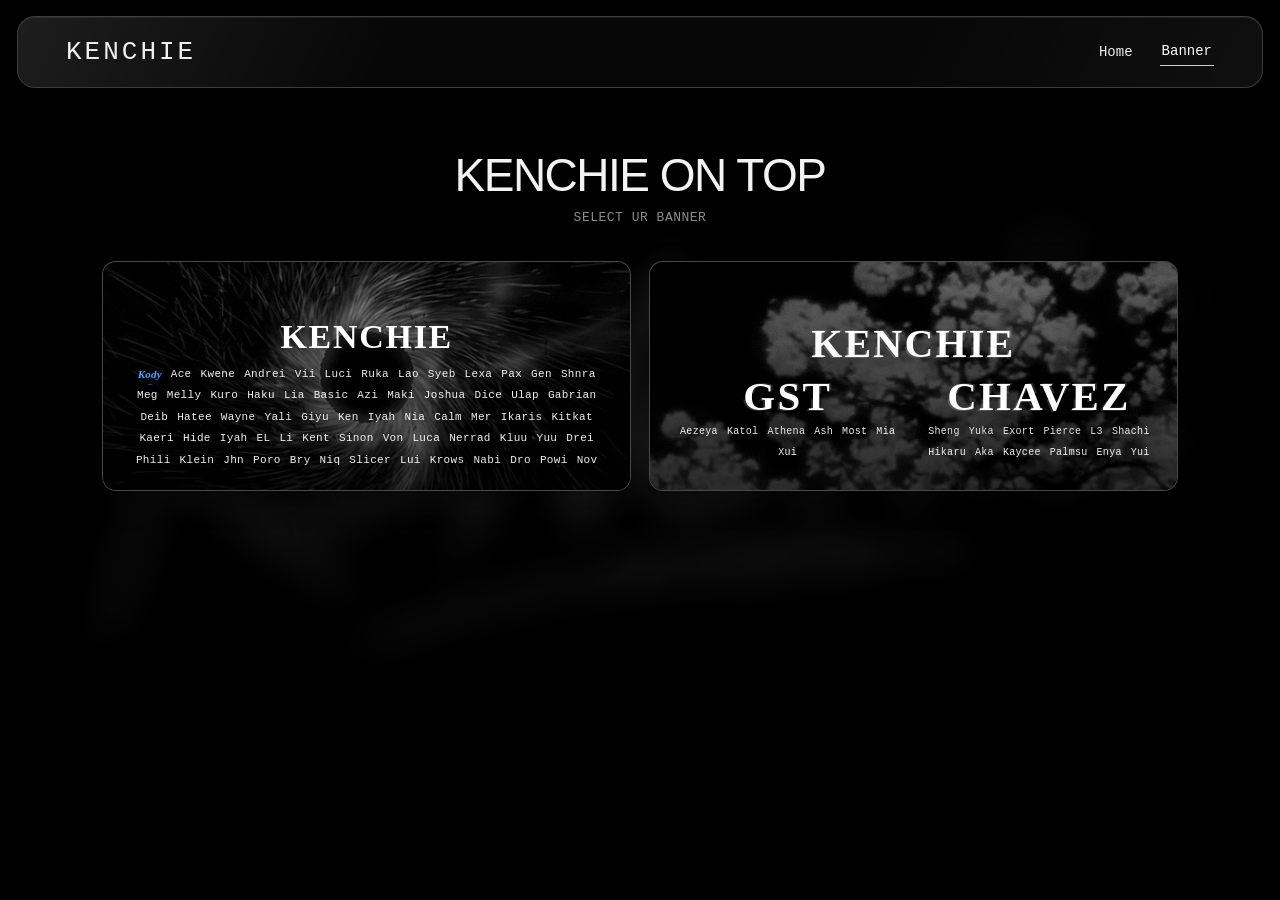
==== banner.html @ 235cf50a "Add files via upload" ====
<!DOCTYPE html>
<html lang="en">
<head>
    <link rel="icon" type="image/png" href="BBG/LOGOKENCHIE.png?v=1">
    <meta charset="UTF-8">
    <meta name="viewport" content="width=device-width, initial-scale=1.0">
    <title>Members — KENCHIE</title>
    <link rel="stylesheet" href="banner.css">
</head>
<body>
    <div class="backdrop" aria-hidden="true"></div>
    <div class="member-backdrop" aria-hidden="true"></div>
    <div class="vignette" aria-hidden="true"></div>

    <nav class="nav">
        <a class="brand" href="/home">KENCHIE</a>
        <div class="links">
            <a href="/home">Home</a>
            <a class="active" href="/banner">Banner</a>
        </div>
    </nav>

    <audio id="kenchieMusic" preload="auto" loop></audio>

    <main>
        <header class="page-heading">
            <h1>KENCHIE ON TOP</h1>
            <p>SELECT UR BANNER</p>
        </header>

        <section class="member-grid" aria-label="Members">
            <article class="member-card">
                <div class="member-thumb" aria-hidden="true"></div>
                <div class="member-bg" style="background-image:url('BACKGROUND GIF OF MEMBERS/card1.gif')"></div>
                <div class="member-overlay"></div>
                <div class="member-content">
                    <h2 class="kenchie-title" data-text="KENCHIE">KENCHIE</h2>
                    <div class="member-names" aria-label="KENCHIE members">
                        <span class="kody-name">Kody</span><span>Ace</span><span>Kwene</span><span>Andrei</span><span>Vii</span><span>Luci</span><span>Ruka</span><span>Lao</span><span>Syeb</span><span>Lexa</span><span>Pax</span><span>Gen</span><span>Shnra</span><span>Meg</span><span>Melly</span><span>Kuro</span><span>Haku</span><span>Lia</span><span>Basic</span><span>Azi</span><span>Maki</span><span>Joshua</span><span>Dice</span><span>Ulap</span><span>Gabrian</span><span>Deib</span><span>Hatee</span><span>Wayne</span><span>Yali</span><span>Giyu</span><span>Ken</span><span>Iyah</span><span>Nia</span><span>Calm</span><span>Mer</span><span>Ikaris</span><span>Kitkat</span><span>Kaeri</span><span>Hide</span><span>Iyah</span><span>EL</span><span>Li</span><span>Kent</span><span>Sinon</span><span>Von</span><span>Luca</span><span>Nerrad</span><span>Kluu</span><span>Yuu</span><span>Drei</span><span>Phili</span><span>Klein</span><span>Jhn </span><span>Poro</span><span>Bry</span><span>Niq</span><span>Slicer</span><span>Lui</span><span>Krows</span><span>Nabi</span><span>Dro</span><span>Powi</span><span>Nov</span>
                    </div>
                </div>
            </article>

            <article class="member-card member-card-chavez">
                <div class="member-thumb" aria-hidden="true"></div>
                <div class="member-bg" style="background-image:url('BACKGROUND GIF OF MEMBERS/card2.gif')"></div>
                <div class="member-overlay"></div>
                <div class="member-content dual-group-content">
                    <h2 class="card-two-title" data-text="KENCHIE">KENCHIE</h2>
                    <div class="group-row">
                        <div class="name-group">
                            <h3 class="group-title" data-text="GST">GST</h3>
                            <div class="member-names" aria-label="GST members">
                                <span>Aezeya</span><span>Katol</span><span>Athena</span><span>Ash</span><span>Most</span><span>Mia</span><span>Xui</span>
                            </div>
                        </div>
                        <div class="name-group chavez-group">
                            <h3 class="group-title" data-text="CHAVEZ">CHAVEZ</h3>
                            <div class="member-names" aria-label="CHAVEZ members">
                                <span>Sheng</span><span>Yuka</span><span>Exort</span><span>Pierce</span><span>L3</span><span>Shachi</span><span>Hikaru</span><span>Aka</span><span>Kaycee</span><span>Palmsu</span><span>Enya</span><span>Yui</span>
                            </div>
                        </div>
                    </div>
                </div>
            </article>
        </section>
    </main>

    <script>

        // Basic browser interaction protection
        document.addEventListener("contextmenu", (event) => {
            event.preventDefault();
        }, { passive: false });

        document.addEventListener("selectstart", (event) => {
            event.preventDefault();
        }, { passive: false });

        document.addEventListener("dragstart", (event) => {
            event.preventDefault();
        }, { passive: false });

        document.addEventListener("keydown", (event) => {
            const key = event.key.toLowerCase();

            // F12
            if (key === "f12") {
                event.preventDefault();
                event.stopPropagation();
                return;
            }

            // Ctrl/Cmd + U (view source)
            if ((event.ctrlKey || event.metaKey) && key === "u") {
                event.preventDefault();
                return;
            }

            // Ctrl/Cmd + Shift + I/J/C (DevTools)
            if ((event.ctrlKey || event.metaKey) && event.shiftKey &&
                ["i", "j", "c"].includes(key)) {
                event.preventDefault();
                event.stopPropagation();
                return;
            }

            // Ctrl/Cmd + S (save page)
            if ((event.ctrlKey || event.metaKey) && key === "s") {
                event.preventDefault();
                return;
            }
        }, { capture: true });

        const memberBackdrop = document.querySelector(".member-backdrop");
        const cards = document.querySelectorAll(".member-card");

        document.addEventListener("keydown", (event) => {
            if (event.key === "Escape") {
                cards.forEach(card => card.classList.remove("open"));
                document.body.classList.remove("member-open");
                memberBackdrop.classList.remove("visible");
                const music = document.getElementById('kenchieMusic');
                music.pause();
                music.currentTime = 0;
            }
        });

        cards.forEach(card => {
            const bg = card.querySelector(".member-bg");
            const bgImage = bg ? bg.style.backgroundImage : "";

            card.addEventListener("mouseenter", () => {
                document.body.classList.add("member-open");
                memberBackdrop.style.backgroundImage = bgImage;
                memberBackdrop.classList.add("visible");
                card.classList.add("open");

                const music = document.getElementById('kenchieMusic');
                music.src = card.classList.contains('member-card-chavez') ? 'MUSICS/card2.mp3' : 'MUSICS/card1.mp3';
                music.currentTime = 0;
                music.play().catch(() => {});
            });

            card.addEventListener("mouseleave", () => {
                card.classList.remove("open");
                memberBackdrop.classList.remove("visible");
                document.body.classList.remove("member-open");
                const music = document.getElementById('kenchieMusic');
                music.pause();
                music.currentTime = 0;
            });
        });
    </script>
</body>
</html>
---- banner.css ----
* { box-sizing: border-box; margin: 0; padding: 0; }

html, body {
    min-height: 100%;
    background: #050505;
    color: #f3f3f3;
    font-family: "Courier New", monospace;
}

body {
    min-height: 100vh;
    overflow-x: hidden;
    position: relative;
}

.backdrop {
    position: fixed;
    inset: -5%;
    z-index: 0;
    background: url("BACKGROUNDKENCHIE.jpg") center / cover no-repeat;
    filter: blur(16px) brightness(.22) saturate(.55);
    transform: scale(1.08);
}

.member-backdrop {
    position: fixed;
    inset: 0;
    z-index: 1;
    pointer-events: none;
    opacity: 0;
    background-position: center;
    background-size: cover;
    background-repeat: no-repeat;
    filter: brightness(.45) saturate(.8);
    transform: scale(1.025);
    transition: opacity .55s cubic-bezier(.22,.61,.36,1), transform .8s cubic-bezier(.22,.61,.36,1), filter .7s ease;
}

.member-backdrop::after {
    content: "";
    position: absolute;
    inset: 0;
    background: linear-gradient(180deg, rgba(0,0,0,.38), rgba(0,0,0,.58));
}

.member-backdrop.visible {
    opacity: 1;
    transform: scale(1);
    filter: brightness(.5) saturate(.86);
}

.vignette {
    position: fixed;
    inset: 0;
    z-index: 2;
    pointer-events: none;
    background: radial-gradient(circle at center, rgba(0,0,0,.10), rgba(0,0,0,.72) 86%);
    transition: opacity .45s ease;
}

body.member-open .backdrop {
    opacity: 0;
    transition: opacity .45s ease;
}

body.member-open .vignette {
    background: radial-gradient(circle at center, rgba(0,0,0,.05), rgba(0,0,0,.58) 88%);
}

.nav {
    position: fixed;
    z-index: 1100;
    top: 16px;
    left: 17px;
    right: 17px;
    height: 72px;
    padding: 0 48px;
    display: flex;
    align-items: center;
    justify-content: space-between;
    border: 1px solid rgba(255,255,255,.22);
    border-radius: 18px;
    background: rgba(16,16,16,.48);
    backdrop-filter: blur(18px) saturate(125%);
    -webkit-backdrop-filter: blur(18px) saturate(125%);
    box-shadow: inset 0 1px 0 rgba(255,255,255,.08), 0 12px 38px rgba(0,0,0,.38);
}

.nav::after {
    content: "";
    position: absolute;
    inset: 0;
    border-radius: inherit;
    pointer-events: none;
    background: linear-gradient(115deg, rgba(255,255,255,.09), transparent 30%, transparent 70%, rgba(255,255,255,.035));
}

.brand, .links a { color: #eee; text-decoration: none; }
.brand { font-size: 26px; letter-spacing: 3px; position: relative; z-index: 1; }
.links { display: flex; gap: 25px; position: relative; z-index: 1; }
.links a {
    position: relative;
    font-size: 14px;
    padding: 10px 2px;
    transition: color .25s ease, transform .25s ease, opacity .25s ease;
}
.links a::after {
    content: "";
    position: absolute;
    left: 0;
    right: 0;
    bottom: 3px;
    height: 1px;
    transform: scaleX(0);
    transform-origin: center;
    background: rgba(255,255,255,.8);
    transition: transform .25s ease;
}
.links a:hover, .links a.active { color: #fff; transform: translateY(-1px); }
.links a:hover::after, .links a.active::after { transform: scaleX(1); }


/* KENCHIE opened-card content */
.member-content {
    position: absolute;
    left: 28px;
    right: 28px;
    bottom: 22px;
    z-index: 5;
    text-align: center;
}

.kenchie-title {
    color: #fff;
    font-family: Georgia, "Times New Roman", serif;
    font-size: 34px;
    font-weight: 800;
    letter-spacing: .05em;
    line-height: 1;
    text-shadow: 0 5px 22px rgba(0,0,0,.85);
}

.member-names {
    display: flex;
    flex-wrap: wrap;
    justify-content: center;
    align-items: center;
    gap: 5px 9px;
    margin-top: 12px;
    color: rgba(255,255,255,.94);
    font-size: 11px;
    line-height: 1.5;
    letter-spacing: .03em;
    text-shadow: 0 2px 14px rgba(0,0,0,.95);
}

.member-names span {
    white-space: nowrap;
}

/* Banner 1: highlight KODY in blue. */
.kody-name {
    position: relative;
    display: inline-block;
    color: #4da3ff;
    font-family: Georgia, "Times New Roman", serif;
    font-weight: 700;
    font-style: italic;
    letter-spacing: .015em;
    text-shadow: 0 0 8px rgba(45,145,255,.30), 0 2px 10px rgba(0,0,0,.9);
    transition: transform .35s cubic-bezier(.2,.8,.2,1), color .35s ease, text-shadow .35s ease;
}

/* Subtle premium shine — smooth and casual, not typewriter-like. */
.kody-name::after {
    content: "";
    position: absolute;
    left: 8%;
    right: 8%;
    bottom: -3px;
    height: 1px;
    background: linear-gradient(90deg, transparent, rgba(77,163,255,.9), transparent);
    transform: scaleX(.35);
    opacity: .55;
    transition: transform .4s cubic-bezier(.2,.8,.2,1), opacity .4s ease;
}

.member-card:hover .kody-name {
    color: #72b8ff;
    transform: translateY(-1px);
    text-shadow: 0 0 12px rgba(45,145,255,.45), 0 3px 14px rgba(0,0,0,.95);
}

.member-card:hover .kody-name::after {
    transform: scaleX(1);
    opacity: .9;
}

@media (prefers-reduced-motion: no-preference) {
    .kody-name {
        animation: kody-float 3.8s ease-in-out infinite;
    }

    @keyframes kody-float {
        0%, 100% { transform: translateY(0); }
        50% { transform: translateY(-1px); }
    }
}

.member-card.open .kody-name {
    color: #69b3ff;
    text-shadow: 0 0 14px rgba(45,145,255,.48), 0 4px 18px rgba(0,0,0,.96);
}

.member-card.open .kody-name::after {
    transform: scaleX(1);
    opacity: .85;
}

.member-name {
    position: absolute;
    left: 50%;
    bottom: 22px;
    transform: translateX(-50%);
    z-index: 5;
    color: #fff;
    font-family: Georgia, "Times New Roman", serif;
    font-size: 34px;
    font-weight: 800;
    letter-spacing: .05em;
    text-shadow: 0 5px 22px rgba(0,0,0,.85);
}

.member-overlay {
    position: absolute;
    inset: 0;
    z-index: 2;
    background: linear-gradient(to bottom, rgba(0,0,0,.04), rgba(0,0,0,.58));
    pointer-events: none;
}


#kenchieMusic {
    display: none;
}

main {
    position: relative;
    z-index: 5;
    width: min(1120px, calc(100% - 44px));
    margin: 0 auto;
    padding: 148px 0 80px;
}

.page-heading {
    text-align: center;
    margin-bottom: 36px;
}
.page-heading h1 {
    font-family: Arial, sans-serif;
    font-size: clamp(30px, 4vw, 46px);
    font-weight: 500;
    letter-spacing: -1.5px;
    margin-bottom: 8px;
}
.page-heading p {
    color: rgba(255,255,255,.55);
    font-size: 13px;
    letter-spacing: .5px;
}

.member-grid {
    display: grid;
    grid-template-columns: repeat(2, minmax(0, 1fr));
    gap: 18px;
    align-items: center;
}

.member-card {
    position: relative;
    height: 260px;
    overflow: hidden;
    border: 1px solid rgba(255,255,255,.26);
    border-radius: 14px;
    background: #0a0a0a;
    box-shadow: 0 10px 28px rgba(0,0,0,.3), inset 0 1px 0 rgba(255,255,255,.07);
    isolation: isolate;
    transition: transform .45s cubic-bezier(.2,.8,.2,1), border-color .3s ease, box-shadow .45s ease, opacity .3s ease;
}

/* Hovering a member opens a smaller, smoother focused profile view. */
.member-card {
    transition:
        top .75s cubic-bezier(.16,1,.3,1),
        left .75s cubic-bezier(.16,1,.3,1),
        width .75s cubic-bezier(.16,1,.3,1),
        height .75s cubic-bezier(.16,1,.3,1),
        border-radius .65s cubic-bezier(.16,1,.3,1),
        border-color .5s ease,
        box-shadow .75s cubic-bezier(.16,1,.3,1),
        opacity .55s ease;
}

.member-bg {
    background-size: cover;
    background-position: center;
    transition: opacity .55s cubic-bezier(.22,.61,.36,1), transform .8s cubic-bezier(.22,.61,.36,1);
}

.member-thumb {
    position: absolute;
    inset: 0;
    z-index: 0;
    background-position: center;
    background-size: cover;
    background-repeat: no-repeat;
    filter: brightness(.62) saturate(.85);
    transition: opacity .45s cubic-bezier(.22,.61,.36,1), transform .65s cubic-bezier(.22,.61,.36,1);
}

/* Each card uses its own animated GIF as its thumbnail. */
.member-card:not(.member-card-chavez) .member-thumb {
    background-image: url("BACKGROUND GIF OF MEMBERS/card1.gif");
}

.member-card.member-card-chavez .member-thumb {
    background-image: url("BACKGROUND GIF OF MEMBERS/card2.gif");
}

.member-card.open .member-thumb {
    opacity: 0;
    transform: scale(1.04);
}

.member-card.open {
    position: fixed;
    z-index: 1000;
    top: 86px;
    left: 4vw;
    width: 92vw;
    height: calc(100vh - 104px);
    transform: none;
    border: 1px solid rgba(255,255,255,.28);
    border-radius: 18px;
    background: #000;
    box-shadow: 0 24px 80px rgba(0,0,0,.65), inset 0 1px 0 rgba(255,255,255,.08);
    will-change: top, left, width, height, border-radius;
    backdrop-filter: none;
    -webkit-backdrop-filter: none;
}

.member-card.open::after {
    content: "";
    position: absolute;
    inset: 0;
    z-index: 3;
    pointer-events: none;
    border-radius: inherit;
    background: linear-gradient(to bottom, rgba(0,0,0,.18), rgba(0,0,0,.03) 35%, rgba(0,0,0,.46));
}

.member-card.open .member-bg {
    position: absolute;
    inset: 0;
    width: 100%;
    height: 100%;
    opacity: 1;
    transform: scale(1);
    background-size: cover;
    background-position: center;
    filter: brightness(.62) saturate(.92);
    transition: opacity .55s cubic-bezier(.22,.61,.36,1), transform .9s cubic-bezier(.22,.61,.36,1), filter .6s ease;
}

.member-card.open .member-overlay {
    opacity: 0;
}


/* Open view: names first, large and spread across the top. */
.member-card.open .member-content {
    left: 5vw;
    right: 5vw;
    top: 118px;
    bottom: auto;
    transform: none;
    display: flex;
    flex-direction: column;
    align-items: center;
    text-align: center;
    gap: 26px;
    z-index: 8;
    color: #fff;
    opacity: 1;
}

.member-card.open .member-names {
    order: 1;
    max-width: 1200px;
    width: 100%;
    font-size: clamp(17px, 1.55vw, 25px);
    line-height: 1.75;
    letter-spacing: .04em;
    gap: 10px 22px;
    justify-content: center;
    text-shadow: 0 2px 16px rgba(0,0,0,.95);
    opacity: 1;
    position: relative;
    z-index: 9;
}

.member-card.open .kenchie-title {
    order: 2;
    font-size: clamp(58px, 8vw, 124px);
    letter-spacing: .055em;
    margin-top: 18vh;
    text-shadow: 0 8px 35px rgba(0,0,0,.95);
    opacity: 1;
    position: relative;
    z-index: 9;
}

.member-card.open .member-content::before {
    content: "";
    position: absolute;
    top: -35px;
    left: 50%;
    width: min(900px, 78vw);
    height: 1px;
    transform: translateX(-50%);
    background: linear-gradient(90deg, transparent, rgba(255,255,255,.4), transparent);
    opacity: .7;
}

body.member-open .backdrop {
    opacity: 0;
}

body.member-open .member-backdrop {
    opacity: 0;
}

@media (max-width: 700px) {
    .member-card.open {
        top: 86px;
        left: 12px;
        width: calc(100vw - 24px);
        height: calc(100vh - 98px);
        border-radius: 15px;
    }
    .member-card.open .member-content {
        left: 18px;
        right: 18px;
        top: 90px;
        gap: 16px;
    }
    .member-card.open .member-names {
        font-size: 14px;
        line-height: 1.65;
        gap: 7px 11px;
    }
    .member-card.open .kenchie-title {
        font-size: clamp(42px, 13vw, 70px);
        margin-top: 12vh;
    }
}

@media (max-width: 700px) {
    .nav { padding: 0 22px; }
    .brand { font-size: 20px; }
    .links { gap: 14px; }
    .links a { font-size: 12px; }
    main { width: min(100% - 24px, 560px); padding-top: 126px; }
    .member-grid { grid-template-columns: 1fr; }
    .member-card { height: 220px; }
    .member-content { left: 16px; right: 16px; bottom: 18px; }
    .kenchie-title { font-size: 34px; }
    .member-names { font-size: 10px; gap: 5px 7px; }
    .member-card.open {
        inset: 0;
        border-radius: 0;
    }
}


/* Second card: KENCHIE centered on top, with smaller GST / CHAVEZ groups aligned underneath. */
.member-card-chavez .member-content {
    left: 26px;
    right: 26px;
    bottom: 30px;
}

.member-card-chavez .dual-group-content {
    display: flex;
    flex-direction: column;
    align-items: center;
    gap: 14px;
}

.card-two-title {
    color: #fff;
    font-family: Georgia, "Times New Roman", serif;
    font-size: 40px;
    font-weight: 800;
    letter-spacing: .055em;
    line-height: .95;
    text-shadow: 0 6px 26px rgba(0,0,0,.9);
    position: relative;
    display: inline-block;
}

.card-two-title::before,
.card-two-title::after,
.group-title::before,
.group-title::after {
    content: attr(data-text);
    position: absolute;
    inset: 0;
    pointer-events: none;
    opacity: .16;
    overflow: hidden;
}

.card-two-title::before,
.group-title::before {
    transform: translate(2px, -1px);
    clip-path: inset(0 0 55% 0);
}

.card-two-title::after,
.group-title::after {
    transform: translate(-2px, 1px);
    clip-path: inset(55% 0 0 0);
}

.group-row {
    width: 100%;
    display: grid;
    grid-template-columns: 1fr 1fr;
    align-items: start;
    gap: 28px;
}

.member-card-chavez .name-group {
    min-width: 0;
    text-align: center;
}

.group-title {
    color: #fff;
    font-family: Georgia, "Times New Roman", serif;
    font-size: clamp(28px, 3.2vw, 48px);
    font-weight: 800;
    letter-spacing: .055em;
    line-height: .95;
    text-shadow: 0 6px 26px rgba(0,0,0,.9);
    position: relative;
    display: inline-block;
}

.member-card-chavez .member-names {
    margin-top: 8px;
    font-size: 10px;
    line-height: 1.55;
    gap: 5px 9px;
}

.member-card-chavez.open .dual-group-content {
    position: absolute;
    top: 70px;
    bottom: auto;
    left: 5vw;
    right: 5vw;
    width: auto;
    display: flex;
    flex-direction: column;
    align-items: center;
    gap: 32px;
    z-index: 9;
    text-align: center;
}

.member-card-chavez.open .card-two-title {
    font-size: clamp(58px, 7.5vw, 116px);
    letter-spacing: .06em;
    line-height: .9;
    text-shadow: 0 8px 34px rgba(0,0,0,.96);
}

.member-card-chavez.open .group-row {
    width: min(980px, 88vw);
    display: grid;
    grid-template-columns: 1fr 1fr;
    gap: clamp(30px, 7vw, 110px);
    align-items: start;
}

.member-card-chavez.open .group-title {
    font-size: clamp(34px, 4vw, 62px);
    letter-spacing: .055em;
    text-shadow: 0 7px 28px rgba(0,0,0,.96);
}

.member-card-chavez.open .member-names {
    margin-top: 10px;
    gap: 8px 16px;
    font-size: clamp(13px, 1.15vw, 18px);
    line-height: 1.65;
    max-width: 100%;
}

.member-card-chavez.open .member-bg {
    filter: brightness(.56) saturate(.88);
}

@media (max-width: 700px) {
    .member-card-chavez .dual-group-content { left: 16px; right: 16px; gap: 10px; }
    .card-two-title { font-size: 32px; }
    .group-row { gap: 10px; }
    .member-card-chavez .group-title { font-size: 30px; }
    .member-card-chavez.open .dual-group-content {
        top: 62px;
        left: 5%;
        right: 5%;
        gap: 22px;
    }
    .member-card-chavez.open .card-two-title { font-size: 50px; }
    .member-card-chavez.open .group-row { width: 92vw; gap: 12px; }
    .member-card-chavez.open .group-title { font-size: 32px; }
    .member-card-chavez.open .member-names { font-size: 11px; gap: 5px 8px; }
}

@media (prefers-reduced-motion: no-preference) {
    .member-card, .member-bg, .member-thumb, .member-backdrop {
        backface-visibility: hidden;
        -webkit-font-smoothing: antialiased;
    }
}

/* Final member-banner alignment */
.member-card:not(.member-card-chavez).open .member-content {
    top: 62px;
    bottom: auto;
    gap: 18px;
}

.member-card:not(.member-card-chavez).open .kenchie-title {
    order: 1;
    margin-top: 0;
    font-size: clamp(64px, 8vw, 126px);
}

.member-card:not(.member-card-chavez).open .member-names {
    order: 2;
    margin-top: 0;
    max-width: min(1180px, 90vw);
}

/* Card 2: KENCHIE top, GST below it, CHAVEZ below GST — no side-by-side layout. */
.member-card-chavez.open .dual-group-content {
    top: 58px;
    gap: 18px;
}

.member-card-chavez.open .card-two-title {
    font-size: clamp(62px, 7.5vw, 118px);
    margin: 0;
}

.member-card-chavez.open .group-row {
    width: min(820px, 82vw);
    display: flex;
    flex-direction: column;
    align-items: center;
    gap: 24px;
}

.member-card-chavez.open .name-group {
    width: 100%;
    text-align: center;
}

.member-card-chavez.open .group-title {
    font-size: clamp(25px, 2.7vw, 40px);
    margin: 0;
}

.member-card-chavez.open .member-names {
    margin-top: 6px;
    font-size: clamp(11px, .95vw, 15px);
    line-height: 1.5;
    gap: 6px 12px;
}

@media (max-width: 700px) {
    .member-card:not(.member-card-chavez).open .member-content {
        top: 70px;
    }
    .member-card:not(.member-card-chavez).open .kenchie-title {
        font-size: clamp(48px, 14vw, 78px);
    }
    .member-card-chavez.open .dual-group-content {
        top: 58px;
        gap: 16px;
    }
    .member-card-chavez.open .card-two-title {
        font-size: clamp(46px, 13vw, 70px);
    }
    .member-card-chavez.open .group-row {
        width: 88vw;
        gap: 18px;
    }
    .member-card-chavez.open .group-title {
        font-size: 27px;
    }
}

/* Final tweak: slightly larger Card 2 member names */
.member-card-chavez.open .member-names {
    font-size: clamp(13px, 1.15vw, 18px);
    line-height: 1.55;
}

/* Final Card 2 spacing + larger names */
.member-card-chavez.open .dual-group-content {
    top: 48px;
    gap: 30px;
}

.member-card-chavez.open .card-two-title {
    font-size: clamp(70px, 8vw, 128px);
    margin: 0 0 8px;
}

.member-card-chavez.open .group-row {
    gap: 38px;
}

.member-card-chavez.open .group-title {
    font-size: clamp(28px, 3vw, 44px);
    margin: 0 0 10px;
}

.member-card-chavez.open .member-names {
    margin-top: 0;
    font-size: clamp(15px, 1.35vw, 21px);
    line-height: 1.65;
    gap: 8px 14px;
}

@media (max-width: 700px) {
    .member-card-chavez.open .dual-group-content {
        top: 48px;
        gap: 24px;
    }
    .member-card-chavez.open .card-two-title {
        font-size: clamp(52px, 15vw, 78px);
        margin-bottom: 4px;
    }
    .member-card-chavez.open .group-row {
        gap: 28px;
    }
    .member-card-chavez.open .group-title {
        font-size: 30px;
        margin-bottom: 8px;
    }
    .member-card-chavez.open .member-names {
        font-size: clamp(14px, 4vw, 18px);
    }
}

/* Final tweak: smaller GST / CHAVEZ headings only */
.member-card-chavez.open .group-title {
    font-size: clamp(22px, 2.2vw, 32px);
}

@media (max-width: 700px) {
    .member-card-chavez.open .group-title {
        font-size: 24px;
    }
}

/* Final size tweak: make the two closed member cards a little smaller. */
.member-grid {
    width: min(96%, 1080px);
    margin-left: auto;
    margin-right: auto;
}

.member-card {
    height: 230px;
}

@media (max-width: 700px) {
    .member-grid {
        width: 100%;
    }
    .member-card {
        height: 200px;
    }
}

/* Final open-card size tweak: make both expanded cards a little smaller. */
@media (min-width: 701px) {
    .member-card.open {
        top: 95px;
        left: 7vw;
        width: 86vw;
        height: calc(100vh - 115px);
    }
}

@media (max-width: 700px) {
    .member-card.open {
        top: 90px;
        left: 20px;
        width: calc(100vw - 40px);
        height: calc(100vh - 110px);
        border-radius: 15px;
    }
}
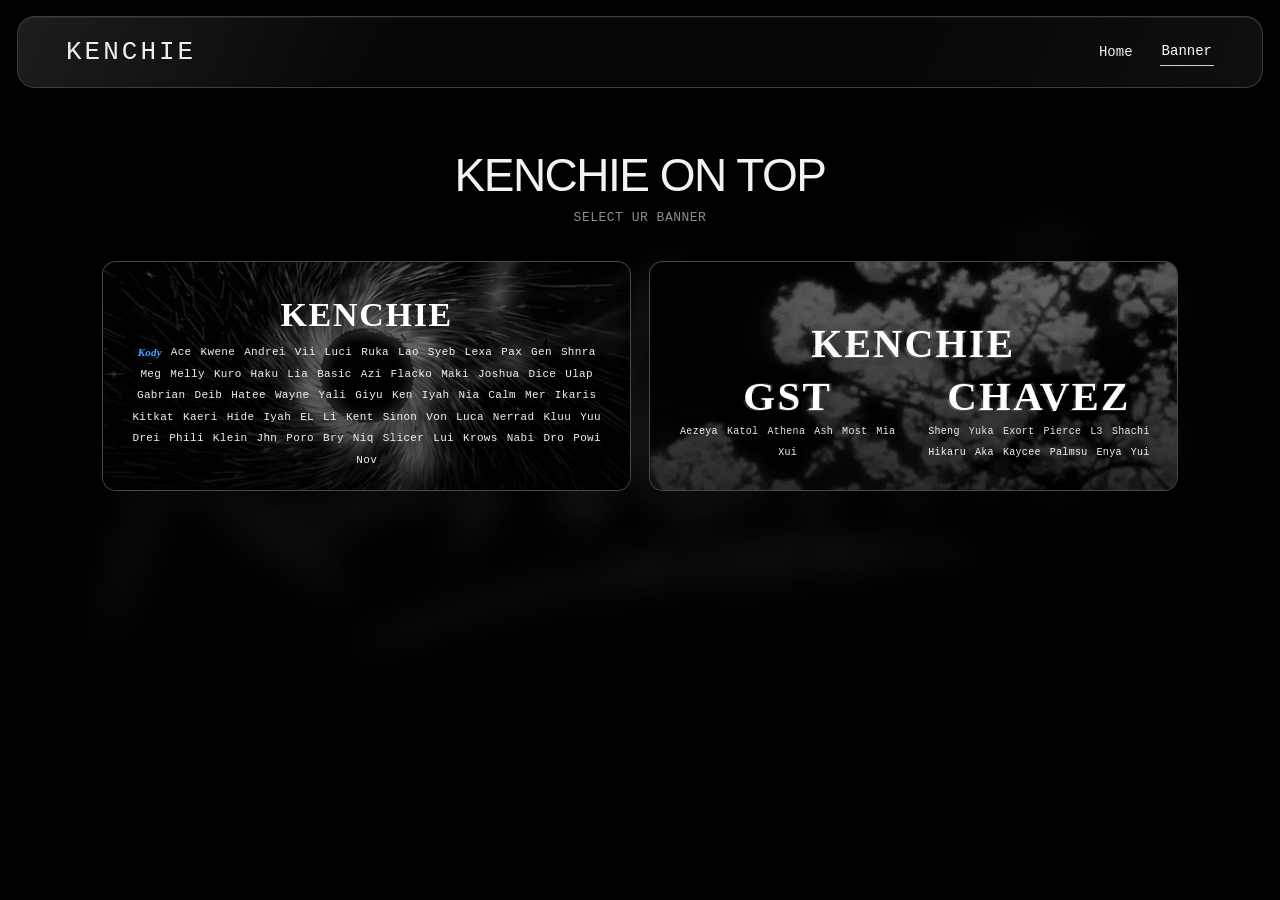
==== commit 1cd5d4a7: "Add files via upload" ====
--- a/banner.html
+++ b/banner.html
@@ -36,7 +36,7 @@
                 <div class="member-content">
                     <h2 class="kenchie-title" data-text="KENCHIE">KENCHIE</h2>
                     <div class="member-names" aria-label="KENCHIE members">
-                        <span class="kody-name">Kody</span><span>Ace</span><span>Kwene</span><span>Andrei</span><span>Vii</span><span>Luci</span><span>Ruka</span><span>Lao</span><span>Syeb</span><span>Lexa</span><span>Pax</span><span>Gen</span><span>Shnra</span><span>Meg</span><span>Melly</span><span>Kuro</span><span>Haku</span><span>Lia</span><span>Basic</span><span>Azi</span><span>Maki</span><span>Joshua</span><span>Dice</span><span>Ulap</span><span>Gabrian</span><span>Deib</span><span>Hatee</span><span>Wayne</span><span>Yali</span><span>Giyu</span><span>Ken</span><span>Iyah</span><span>Nia</span><span>Calm</span><span>Mer</span><span>Ikaris</span><span>Kitkat</span><span>Kaeri</span><span>Hide</span><span>Iyah</span><span>EL</span><span>Li</span><span>Kent</span><span>Sinon</span><span>Von</span><span>Luca</span><span>Nerrad</span><span>Kluu</span><span>Yuu</span><span>Drei</span><span>Phili</span><span>Klein</span><span>Jhn </span><span>Poro</span><span>Bry</span><span>Niq</span><span>Slicer</span><span>Lui</span><span>Krows</span><span>Nabi</span><span>Dro</span><span>Powi</span><span>Nov</span>
+                        <span class="kody-name">Kody</span><span>Ace</span><span>Kwene</span><span>Andrei</span><span>Vii</span><span>Luci</span><span>Ruka</span><span>Lao</span><span>Syeb</span><span>Lexa</span><span>Pax</span><span>Gen</span><span>Shnra</span><span>Meg</span><span>Melly</span><span>Kuro</span><span>Haku</span><span>Lia</span><span>Basic</span><span>Azi</span><span>Flacko</span><span>Maki</span><span>Joshua</span><span>Dice</span><span>Ulap</span><span>Gabrian</span><span>Deib</span><span>Hatee</span><span>Wayne</span><span>Yali</span><span>Giyu</span><span>Ken</span><span>Iyah</span><span>Nia</span><span>Calm</span><span>Mer</span><span>Ikaris</span><span>Kitkat</span><span>Kaeri</span><span>Hide</span><span>Iyah</span><span>EL</span><span>Li</span><span>Kent</span><span>Sinon</span><span>Von</span><span>Luca</span><span>Nerrad</span><span>Kluu</span><span>Yuu</span><span>Drei</span><span>Phili</span><span>Klein</span><span>Jhn </span><span>Poro</span><span>Bry</span><span>Niq</span><span>Slicer</span><span>Lui</span><span>Krows</span><span>Nabi</span><span>Dro</span><span>Powi</span><span>Nov</span>
                     </div>
                 </div>
             </article>
@@ -115,41 +115,73 @@
         const memberBackdrop = document.querySelector(".member-backdrop");
         const cards = document.querySelectorAll(".member-card");
 
-        document.addEventListener("keydown", (event) => {
-            if (event.key === "Escape") {
-                cards.forEach(card => card.classList.remove("open"));
-                document.body.classList.remove("member-open");
-                memberBackdrop.classList.remove("visible");
-                const music = document.getElementById('kenchieMusic');
-                music.pause();
-                music.currentTime = 0;
-            }
-        });
+        const music = document.getElementById("kenchieMusic");
+        let pinnedCard = null; // A click keeps the banner open after the pointer leaves.
 
-        cards.forEach(card => {
+        function closeCards() {
+            pinnedCard = null;
+            cards.forEach(card => card.classList.remove("open"));
+            document.body.classList.remove("member-open");
+            memberBackdrop.classList.remove("visible");
+            music.pause();
+            music.currentTime = 0;
+        }
+
+        function openCard(card) {
             const bg = card.querySelector(".member-bg");
             const bgImage = bg ? bg.style.backgroundImage : "";
 
+            cards.forEach(item => item.classList.toggle("open", item === card));
+            document.body.classList.add("member-open");
+            memberBackdrop.style.backgroundImage = bgImage;
+            memberBackdrop.classList.add("visible");
+
+            music.src = card.classList.contains("member-card-chavez")
+                ? "MUSICS/card2.mp3"
+                : "MUSICS/card1.mp3";
+            music.currentTime = 0;
+            music.play().catch(() => {});
+        }
+
+        // Hover previews a banner; clicking pins it open. Click again, outside, or Escape to close.
+        cards.forEach(card => {
+            card.setAttribute("tabindex", "0");
+            card.setAttribute("role", "button");
+            card.setAttribute("aria-label", "Open banner");
+
             card.addEventListener("mouseenter", () => {
-                document.body.classList.add("member-open");
-                memberBackdrop.style.backgroundImage = bgImage;
-                memberBackdrop.classList.add("visible");
-                card.classList.add("open");
-
-                const music = document.getElementById('kenchieMusic');
-                music.src = card.classList.contains('member-card-chavez') ? 'MUSICS/card2.mp3' : 'MUSICS/card1.mp3';
-                music.currentTime = 0;
-                music.play().catch(() => {});
+                if (!pinnedCard) openCard(card);
             });
 
             card.addEventListener("mouseleave", () => {
-                card.classList.remove("open");
-                memberBackdrop.classList.remove("visible");
-                document.body.classList.remove("member-open");
-                const music = document.getElementById('kenchieMusic');
-                music.pause();
-                music.currentTime = 0;
+                if (!pinnedCard) closeCards();
             });
+
+            card.addEventListener("click", (event) => {
+                event.stopPropagation();
+                if (pinnedCard === card) {
+                    closeCards();
+                } else {
+                    pinnedCard = card;
+                    openCard(card);
+                }
+            });
+
+            card.addEventListener("keydown", (event) => {
+                if (event.key === "Enter" || event.key === " ") {
+                    event.preventDefault();
+                    if (pinnedCard === card) closeCards();
+                    else { pinnedCard = card; openCard(card); }
+                }
+            });
+        });
+
+        document.addEventListener("click", (event) => {
+            if (!event.target.closest(".member-card")) closeCards();
+        });
+
+        document.addEventListener("keydown", (event) => {
+            if (event.key === "Escape") closeCards();
         });
     </script>
 </body>
--- a/banner.css
+++ b/banner.css
@@ -288,6 +288,25 @@
     transition: transform .45s cubic-bezier(.2,.8,.2,1), border-color .3s ease, box-shadow .45s ease, opacity .3s ease;
 }
 
+/* Hover feedback stays active while banners remain click-to-open. */
+.member-card:not(.open) {
+    cursor: pointer;
+}
+
+.member-card:not(.open):hover,
+.member-card:not(.open):focus-visible {
+    transform: translateY(-5px) scale(1.015);
+    border-color: rgba(255, 255, 255, .72);
+    box-shadow: 0 16px 38px rgba(0, 0, 0, .48), 0 0 18px rgba(255, 255, 255, .12);
+    outline: none;
+}
+
+.member-card:not(.open):hover .member-thumb,
+.member-card:not(.open):focus-visible .member-thumb {
+    filter: brightness(.82) saturate(1.05);
+    transform: scale(1.06);
+}
+
 /* Hovering a member opens a smaller, smoother focused profile view. */
 .member-card {
     transition:
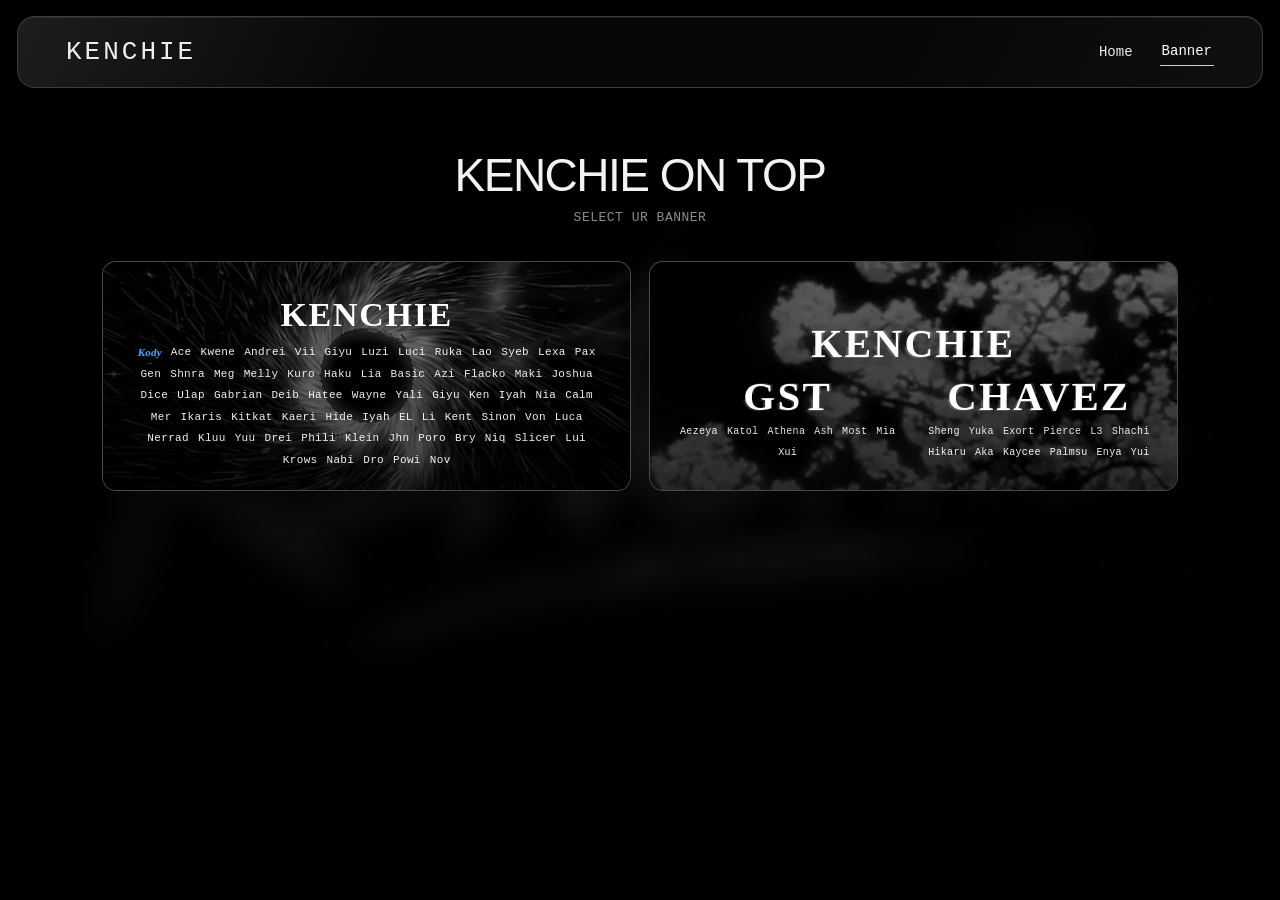
==== commit b6153e2d: "Add files via upload" ====
--- a/banner.html
+++ b/banner.html
@@ -36,7 +36,7 @@
                 <div class="member-content">
                     <h2 class="kenchie-title" data-text="KENCHIE">KENCHIE</h2>
                     <div class="member-names" aria-label="KENCHIE members">
-                        <span class="kody-name">Kody</span><span>Ace</span><span>Kwene</span><span>Andrei</span><span>Vii</span><span>Luci</span><span>Ruka</span><span>Lao</span><span>Syeb</span><span>Lexa</span><span>Pax</span><span>Gen</span><span>Shnra</span><span>Meg</span><span>Melly</span><span>Kuro</span><span>Haku</span><span>Lia</span><span>Basic</span><span>Azi</span><span>Flacko</span><span>Maki</span><span>Joshua</span><span>Dice</span><span>Ulap</span><span>Gabrian</span><span>Deib</span><span>Hatee</span><span>Wayne</span><span>Yali</span><span>Giyu</span><span>Ken</span><span>Iyah</span><span>Nia</span><span>Calm</span><span>Mer</span><span>Ikaris</span><span>Kitkat</span><span>Kaeri</span><span>Hide</span><span>Iyah</span><span>EL</span><span>Li</span><span>Kent</span><span>Sinon</span><span>Von</span><span>Luca</span><span>Nerrad</span><span>Kluu</span><span>Yuu</span><span>Drei</span><span>Phili</span><span>Klein</span><span>Jhn </span><span>Poro</span><span>Bry</span><span>Niq</span><span>Slicer</span><span>Lui</span><span>Krows</span><span>Nabi</span><span>Dro</span><span>Powi</span><span>Nov</span>
+                        <span class="kody-name">Kody</span><span>Ace</span><span>Kwene</span><span>Andrei</span><span>Vii</span><span>Giyu</span><span>Luzi</span><span>Luci</span><span>Ruka</span><span>Lao</span><span>Syeb</span><span>Lexa</span><span>Pax</span><span>Gen</span><span>Shnra</span><span>Meg</span><span>Melly</span><span>Kuro</span><span>Haku</span><span>Lia</span><span>Basic</span><span>Azi</span><span>Flacko</span><span>Maki</span><span>Joshua</span><span>Dice</span><span>Ulap</span><span>Gabrian</span><span>Deib</span><span>Hatee</span><span>Wayne</span><span>Yali</span><span>Giyu</span><span>Ken</span><span>Iyah</span><span>Nia</span><span>Calm</span><span>Mer</span><span>Ikaris</span><span>Kitkat</span><span>Kaeri</span><span>Hide</span><span>Iyah</span><span>EL</span><span>Li</span><span>Kent</span><span>Sinon</span><span>Von</span><span>Luca</span><span>Nerrad</span><span>Kluu</span><span>Yuu</span><span>Drei</span><span>Phili</span><span>Klein</span><span>Jhn </span><span>Poro</span><span>Bry</span><span>Niq</span><span>Slicer</span><span>Lui</span><span>Krows</span><span>Nabi</span><span>Dro</span><span>Powi</span><span>Nov</span>
                     </div>
                 </div>
             </article>
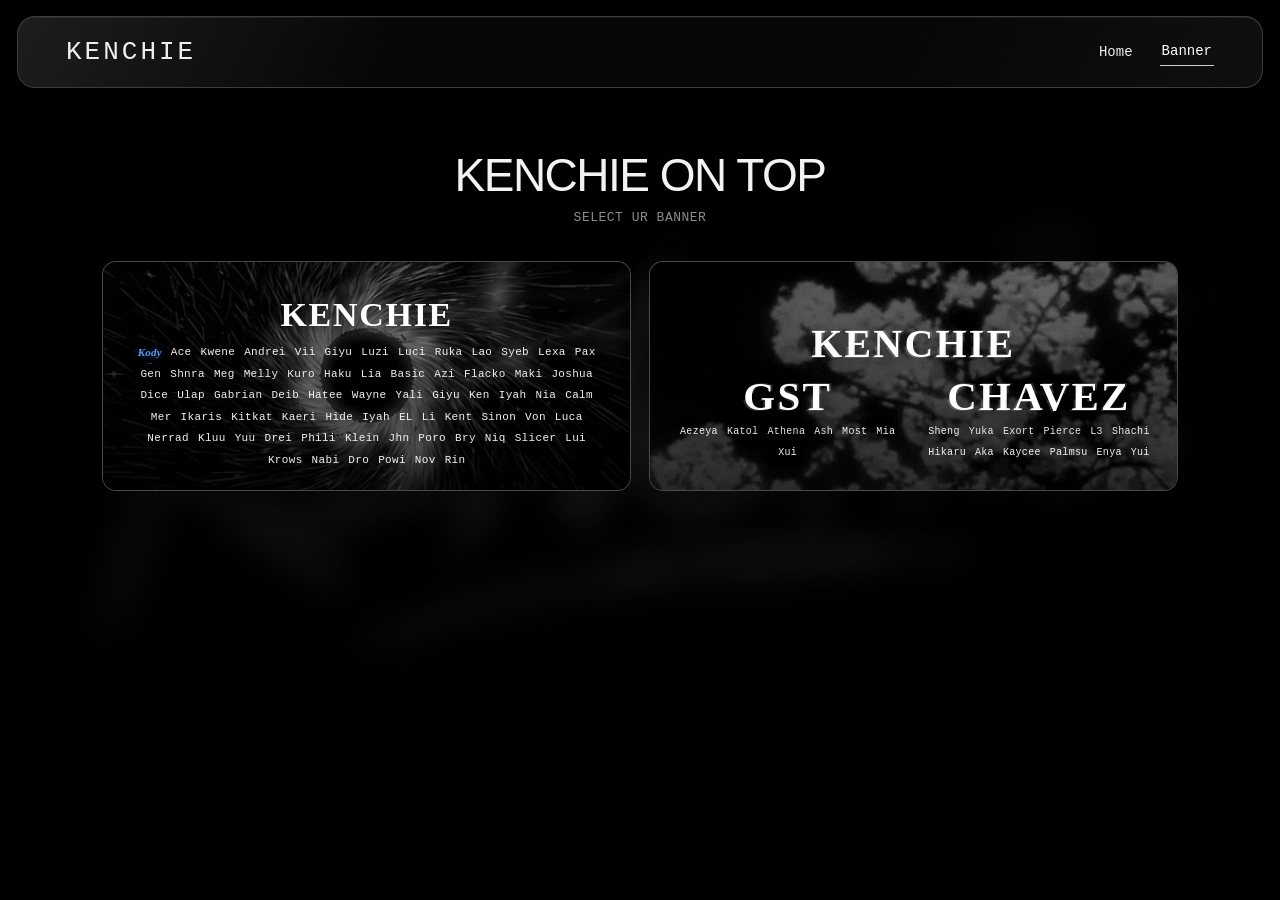
==== commit 3b5520f2: "Update banner.html" ====
--- a/banner.html
+++ b/banner.html
@@ -36,7 +36,7 @@
                 <div class="member-content">
                     <h2 class="kenchie-title" data-text="KENCHIE">KENCHIE</h2>
                     <div class="member-names" aria-label="KENCHIE members">
-                        <span class="kody-name">Kody</span><span>Ace</span><span>Kwene</span><span>Andrei</span><span>Vii</span><span>Giyu</span><span>Luzi</span><span>Luci</span><span>Ruka</span><span>Lao</span><span>Syeb</span><span>Lexa</span><span>Pax</span><span>Gen</span><span>Shnra</span><span>Meg</span><span>Melly</span><span>Kuro</span><span>Haku</span><span>Lia</span><span>Basic</span><span>Azi</span><span>Flacko</span><span>Maki</span><span>Joshua</span><span>Dice</span><span>Ulap</span><span>Gabrian</span><span>Deib</span><span>Hatee</span><span>Wayne</span><span>Yali</span><span>Giyu</span><span>Ken</span><span>Iyah</span><span>Nia</span><span>Calm</span><span>Mer</span><span>Ikaris</span><span>Kitkat</span><span>Kaeri</span><span>Hide</span><span>Iyah</span><span>EL</span><span>Li</span><span>Kent</span><span>Sinon</span><span>Von</span><span>Luca</span><span>Nerrad</span><span>Kluu</span><span>Yuu</span><span>Drei</span><span>Phili</span><span>Klein</span><span>Jhn </span><span>Poro</span><span>Bry</span><span>Niq</span><span>Slicer</span><span>Lui</span><span>Krows</span><span>Nabi</span><span>Dro</span><span>Powi</span><span>Nov</span>
+                        <span class="kody-name">Kody</span><span>Ace</span><span>Kwene</span><span>Andrei</span><span>Vii</span><span>Giyu</span><span>Luzi</span><span>Luci</span><span>Ruka</span><span>Lao</span><span>Syeb</span><span>Lexa</span><span>Pax</span><span>Gen</span><span>Shnra</span><span>Meg</span><span>Melly</span><span>Kuro</span><span>Haku</span><span>Lia</span><span>Basic</span><span>Azi</span><span>Flacko</span><span>Maki</span><span>Joshua</span><span>Dice</span><span>Ulap</span><span>Gabrian</span><span>Deib</span><span>Hatee</span><span>Wayne</span><span>Yali</span><span>Giyu</span><span>Ken</span><span>Iyah</span><span>Nia</span><span>Calm</span><span>Mer</span><span>Ikaris</span><span>Kitkat</span><span>Kaeri</span><span>Hide</span><span>Iyah</span><span>EL</span><span>Li</span><span>Kent</span><span>Sinon</span><span>Von</span><span>Luca</span><span>Nerrad</span><span>Kluu</span><span>Yuu</span><span>Drei</span><span>Phili</span><span>Klein</span><span>Jhn </span><span>Poro</span><span>Bry</span><span>Niq</span><span>Slicer</span><span>Lui</span><span>Krows</span><span>Nabi</span><span>Dro</span><span>Powi</span><span>Nov</span><span>Rin</span>
                     </div>
                 </div>
             </article>
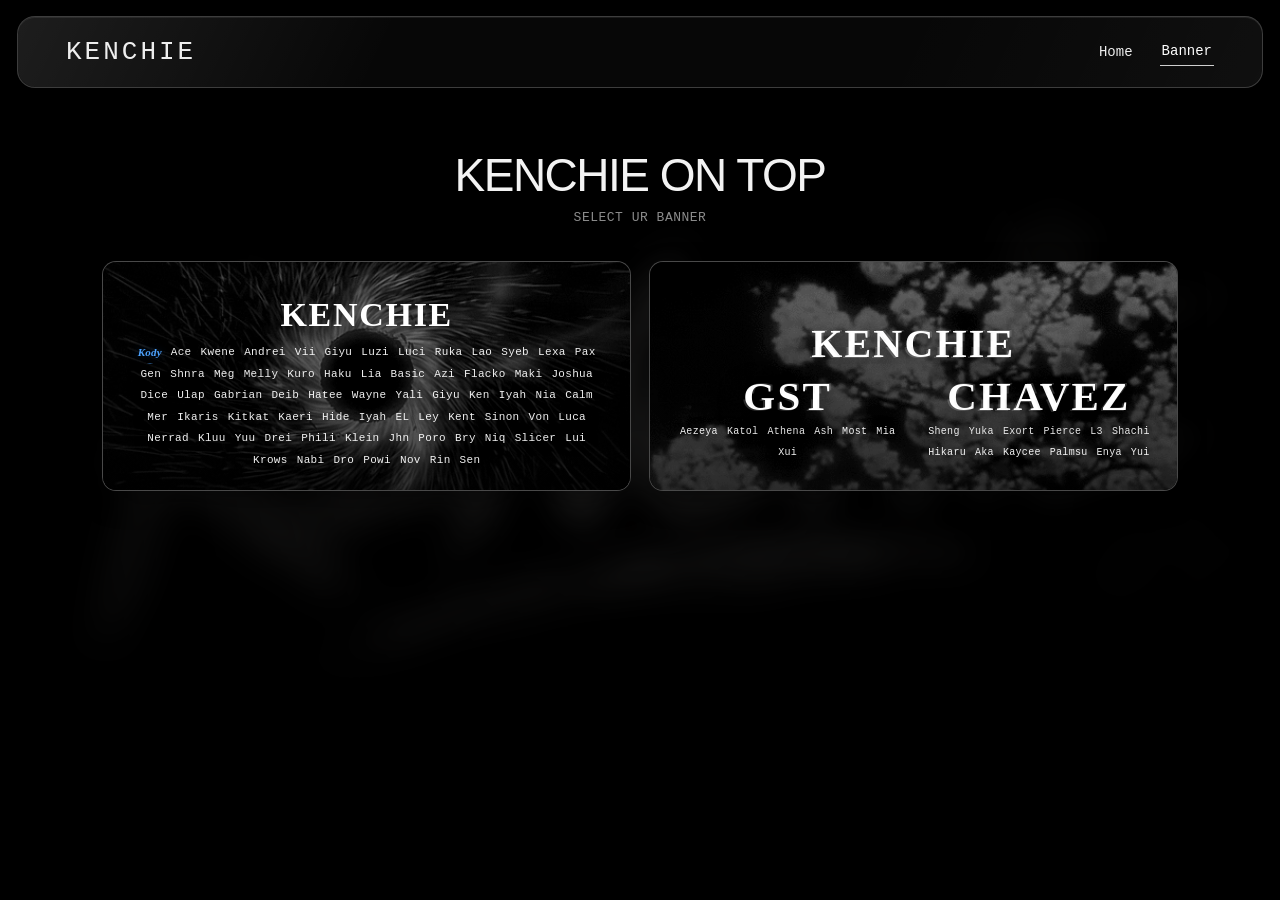
==== commit 7a18dc1b: "Update banner.html" ====
--- a/banner.html
+++ b/banner.html
@@ -36,7 +36,7 @@
                 <div class="member-content">
                     <h2 class="kenchie-title" data-text="KENCHIE">KENCHIE</h2>
                     <div class="member-names" aria-label="KENCHIE members">
-                        <span class="kody-name">Kody</span><span>Ace</span><span>Kwene</span><span>Andrei</span><span>Vii</span><span>Giyu</span><span>Luzi</span><span>Luci</span><span>Ruka</span><span>Lao</span><span>Syeb</span><span>Lexa</span><span>Pax</span><span>Gen</span><span>Shnra</span><span>Meg</span><span>Melly</span><span>Kuro</span><span>Haku</span><span>Lia</span><span>Basic</span><span>Azi</span><span>Flacko</span><span>Maki</span><span>Joshua</span><span>Dice</span><span>Ulap</span><span>Gabrian</span><span>Deib</span><span>Hatee</span><span>Wayne</span><span>Yali</span><span>Giyu</span><span>Ken</span><span>Iyah</span><span>Nia</span><span>Calm</span><span>Mer</span><span>Ikaris</span><span>Kitkat</span><span>Kaeri</span><span>Hide</span><span>Iyah</span><span>EL</span><span>Li</span><span>Kent</span><span>Sinon</span><span>Von</span><span>Luca</span><span>Nerrad</span><span>Kluu</span><span>Yuu</span><span>Drei</span><span>Phili</span><span>Klein</span><span>Jhn </span><span>Poro</span><span>Bry</span><span>Niq</span><span>Slicer</span><span>Lui</span><span>Krows</span><span>Nabi</span><span>Dro</span><span>Powi</span><span>Nov</span><span>Rin</span>
+                        <span class="kody-name">Kody</span><span>Ace</span><span>Kwene</span><span>Andrei</span><span>Vii</span><span>Giyu</span><span>Luzi</span><span>Luci</span><span>Ruka</span><span>Lao</span><span>Syeb</span><span>Lexa</span><span>Pax</span><span>Gen</span><span>Shnra</span><span>Meg</span><span>Melly</span><span>Kuro</span><span>Haku</span><span>Lia</span><span>Basic</span><span>Azi</span><span>Flacko</span><span>Maki</span><span>Joshua</span><span>Dice</span><span>Ulap</span><span>Gabrian</span><span>Deib</span><span>Hatee</span><span>Wayne</span><span>Yali</span><span>Giyu</span><span>Ken</span><span>Iyah</span><span>Nia</span><span>Calm</span><span>Mer</span><span>Ikaris</span><span>Kitkat</span><span>Kaeri</span><span>Hide</span><span>Iyah</span><span>EL</span><span>Ley</span><span>Kent</span><span>Sinon</span><span>Von</span><span>Luca</span><span>Nerrad</span><span>Kluu</span><span>Yuu</span><span>Drei</span><span>Phili</span><span>Klein</span><span>Jhn </span><span>Poro</span><span>Bry</span><span>Niq</span><span>Slicer</span><span>Lui</span><span>Krows</span><span>Nabi</span><span>Dro</span><span>Powi</span><span>Nov</span><span>Rin</span><span>Sen</span>
                     </div>
                 </div>
             </article>
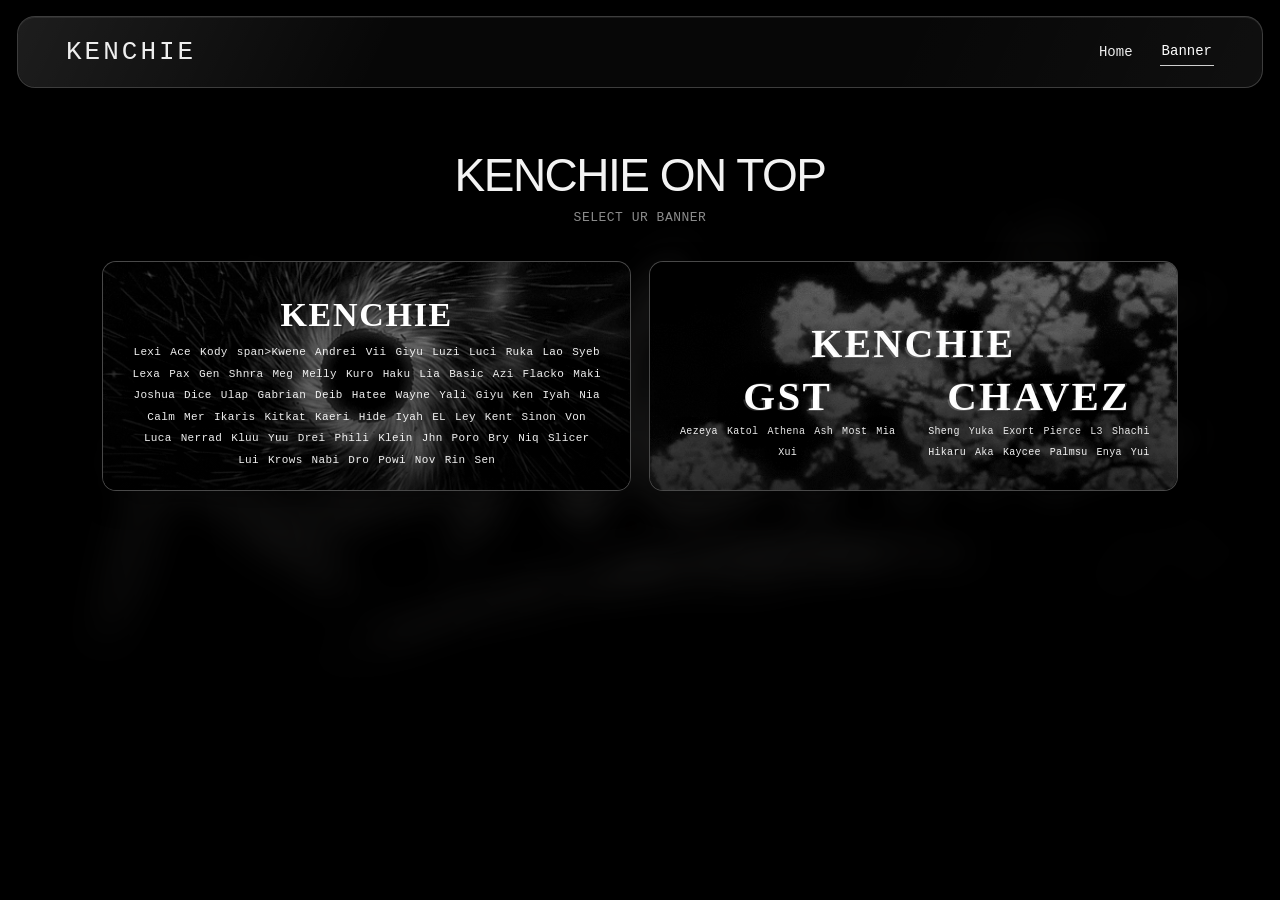
==== commit b56d9451: "Update banner.html" ====
--- a/banner.html
+++ b/banner.html
@@ -36,7 +36,7 @@
                 <div class="member-content">
                     <h2 class="kenchie-title" data-text="KENCHIE">KENCHIE</h2>
                     <div class="member-names" aria-label="KENCHIE members">
-                        <span class="kody-name">Kody</span><span>Ace</span><span>Kwene</span><span>Andrei</span><span>Vii</span><span>Giyu</span><span>Luzi</span><span>Luci</span><span>Ruka</span><span>Lao</span><span>Syeb</span><span>Lexa</span><span>Pax</span><span>Gen</span><span>Shnra</span><span>Meg</span><span>Melly</span><span>Kuro</span><span>Haku</span><span>Lia</span><span>Basic</span><span>Azi</span><span>Flacko</span><span>Maki</span><span>Joshua</span><span>Dice</span><span>Ulap</span><span>Gabrian</span><span>Deib</span><span>Hatee</span><span>Wayne</span><span>Yali</span><span>Giyu</span><span>Ken</span><span>Iyah</span><span>Nia</span><span>Calm</span><span>Mer</span><span>Ikaris</span><span>Kitkat</span><span>Kaeri</span><span>Hide</span><span>Iyah</span><span>EL</span><span>Ley</span><span>Kent</span><span>Sinon</span><span>Von</span><span>Luca</span><span>Nerrad</span><span>Kluu</span><span>Yuu</span><span>Drei</span><span>Phili</span><span>Klein</span><span>Jhn </span><span>Poro</span><span>Bry</span><span>Niq</span><span>Slicer</span><span>Lui</span><span>Krows</span><span>Nabi</span><span>Dro</span><span>Powi</span><span>Nov</span><span>Rin</span><span>Sen</span>
+                        <span>Lexi</span><span>Ace</span><span>Kody</span>span>Kwene</span><span>Andrei</span><span>Vii</span><span>Giyu</span><span>Luzi</span><span>Luci</span><span>Ruka</span><span>Lao</span><span>Syeb</span><span>Lexa</span><span>Pax</span><span>Gen</span><span>Shnra</span><span>Meg</span><span>Melly</span><span>Kuro</span><span>Haku</span><span>Lia</span><span>Basic</span><span>Azi</span><span>Flacko</span><span>Maki</span><span>Joshua</span><span>Dice</span><span>Ulap</span><span>Gabrian</span><span>Deib</span><span>Hatee</span><span>Wayne</span><span>Yali</span><span>Giyu</span><span>Ken</span><span>Iyah</span><span>Nia</span><span>Calm</span><span>Mer</span><span>Ikaris</span><span>Kitkat</span><span>Kaeri</span><span>Hide</span><span>Iyah</span><span>EL</span><span>Ley</span><span>Kent</span><span>Sinon</span><span>Von</span><span>Luca</span><span>Nerrad</span><span>Kluu</span><span>Yuu</span><span>Drei</span><span>Phili</span><span>Klein</span><span>Jhn </span><span>Poro</span><span>Bry</span><span>Niq</span><span>Slicer</span><span>Lui</span><span>Krows</span><span>Nabi</span><span>Dro</span><span>Powi</span><span>Nov</span><span>Rin</span><span>Sen</span>
                     </div>
                 </div>
             </article>
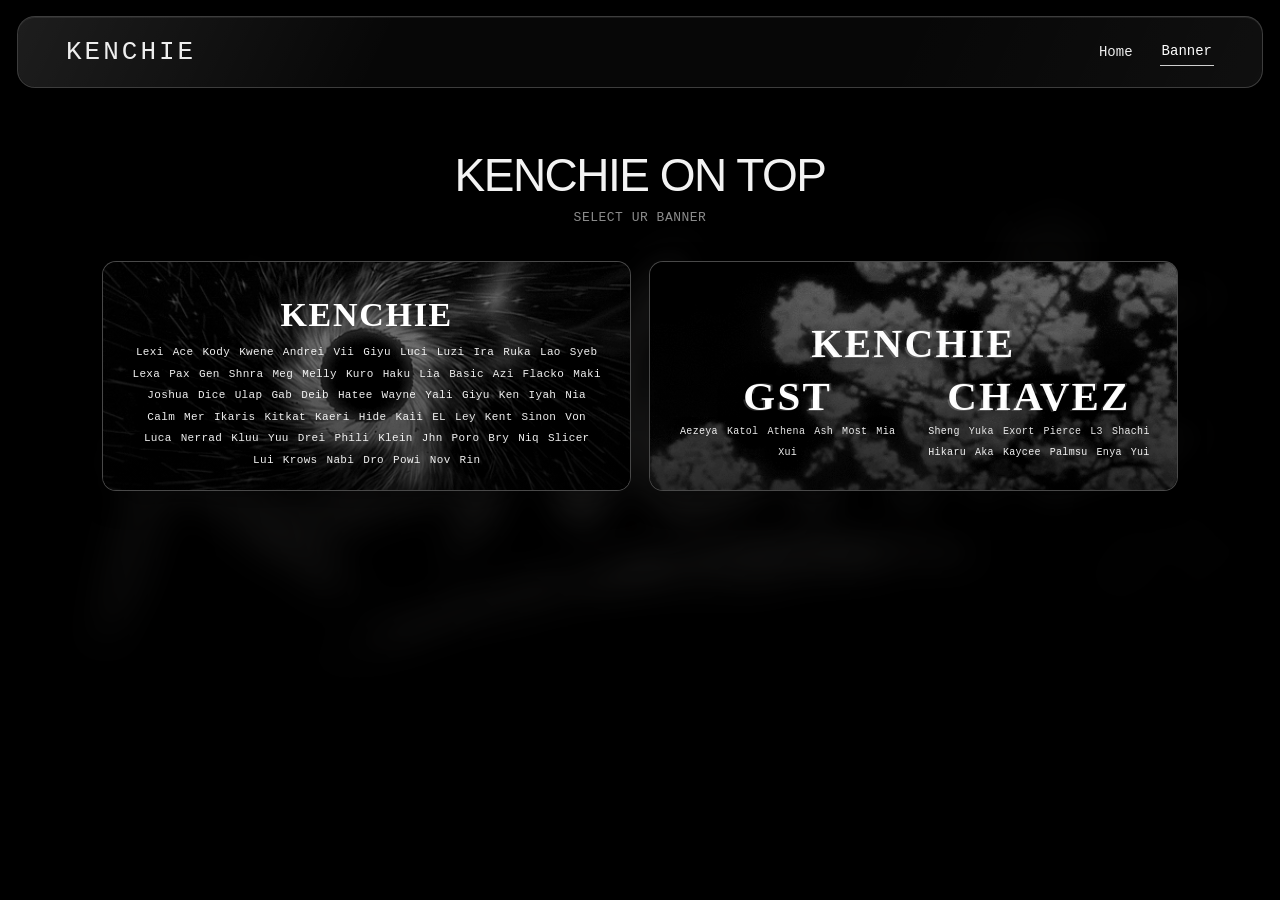
==== commit bd818fa4: "Update banner.html" ====
--- a/banner.html
+++ b/banner.html
@@ -36,7 +36,7 @@
                 <div class="member-content">
                     <h2 class="kenchie-title" data-text="KENCHIE">KENCHIE</h2>
                     <div class="member-names" aria-label="KENCHIE members">
-                        <span>Lexi</span><span>Ace</span><span>Kody</span>span>Kwene</span><span>Andrei</span><span>Vii</span><span>Giyu</span><span>Luzi</span><span>Luci</span><span>Ruka</span><span>Lao</span><span>Syeb</span><span>Lexa</span><span>Pax</span><span>Gen</span><span>Shnra</span><span>Meg</span><span>Melly</span><span>Kuro</span><span>Haku</span><span>Lia</span><span>Basic</span><span>Azi</span><span>Flacko</span><span>Maki</span><span>Joshua</span><span>Dice</span><span>Ulap</span><span>Gabrian</span><span>Deib</span><span>Hatee</span><span>Wayne</span><span>Yali</span><span>Giyu</span><span>Ken</span><span>Iyah</span><span>Nia</span><span>Calm</span><span>Mer</span><span>Ikaris</span><span>Kitkat</span><span>Kaeri</span><span>Hide</span><span>Iyah</span><span>EL</span><span>Ley</span><span>Kent</span><span>Sinon</span><span>Von</span><span>Luca</span><span>Nerrad</span><span>Kluu</span><span>Yuu</span><span>Drei</span><span>Phili</span><span>Klein</span><span>Jhn </span><span>Poro</span><span>Bry</span><span>Niq</span><span>Slicer</span><span>Lui</span><span>Krows</span><span>Nabi</span><span>Dro</span><span>Powi</span><span>Nov</span><span>Rin</span><span>Sen</span>
+                        <span>Lexi</span><span>Ace</span><span>Kody</span><span>Kwene</span><span>Andrei</span><span>Vii</span><span>Giyu</span><span>Luci</span><span>Luzi</span><span>Ira</span><span>Ruka</span><span>Lao</span><span>Syeb</span><span>Lexa</span><span>Pax</span><span>Gen</span><span>Shnra</span><span>Meg</span><span>Melly</span><span>Kuro</span><span>Haku</span><span>Lia</span><span>Basic</span><span>Azi</span><span>Flacko</span><span>Maki</span><span>Joshua</span><span>Dice</span><span>Ulap</span><span>Gab</span><span>Deib</span><span>Hatee</span><span>Wayne</span><span>Yali</span><span>Giyu</span><span>Ken</span><span>Iyah</span><span>Nia</span><span>Calm</span><span>Mer</span><span>Ikaris</span><span>Kitkat</span><span>Kaeri</span><span>Hide</span><span>Kaii</span><span>EL</span><span>Ley</span><span>Kent</span><span>Sinon</span><span>Von</span><span>Luca</span><span>Nerrad</span><span>Kluu</span><span>Yuu</span><span>Drei</span><span>Phili</span><span>Klein</span><span>Jhn </span><span>Poro</span><span>Bry</span><span>Niq</span><span>Slicer</span><span>Lui</span><span>Krows</span><span>Nabi</span><span>Dro</span><span>Powi</span><span>Nov</span><span>Rin</span>
                     </div>
                 </div>
             </article>
--- a/banner.css
+++ b/banner.css
@@ -158,18 +158,6 @@
     white-space: nowrap;
 }
 
-/* Banner 1: highlight KODY in blue. */
-.kody-name {
-    position: relative;
-    display: inline-block;
-    color: #4da3ff;
-    font-family: Georgia, "Times New Roman", serif;
-    font-weight: 700;
-    font-style: italic;
-    letter-spacing: .015em;
-    text-shadow: 0 0 8px rgba(45,145,255,.30), 0 2px 10px rgba(0,0,0,.9);
-    transition: transform .35s cubic-bezier(.2,.8,.2,1), color .35s ease, text-shadow .35s ease;
-}
 
 /* Subtle premium shine — smooth and casual, not typewriter-like. */
 .kody-name::after {
